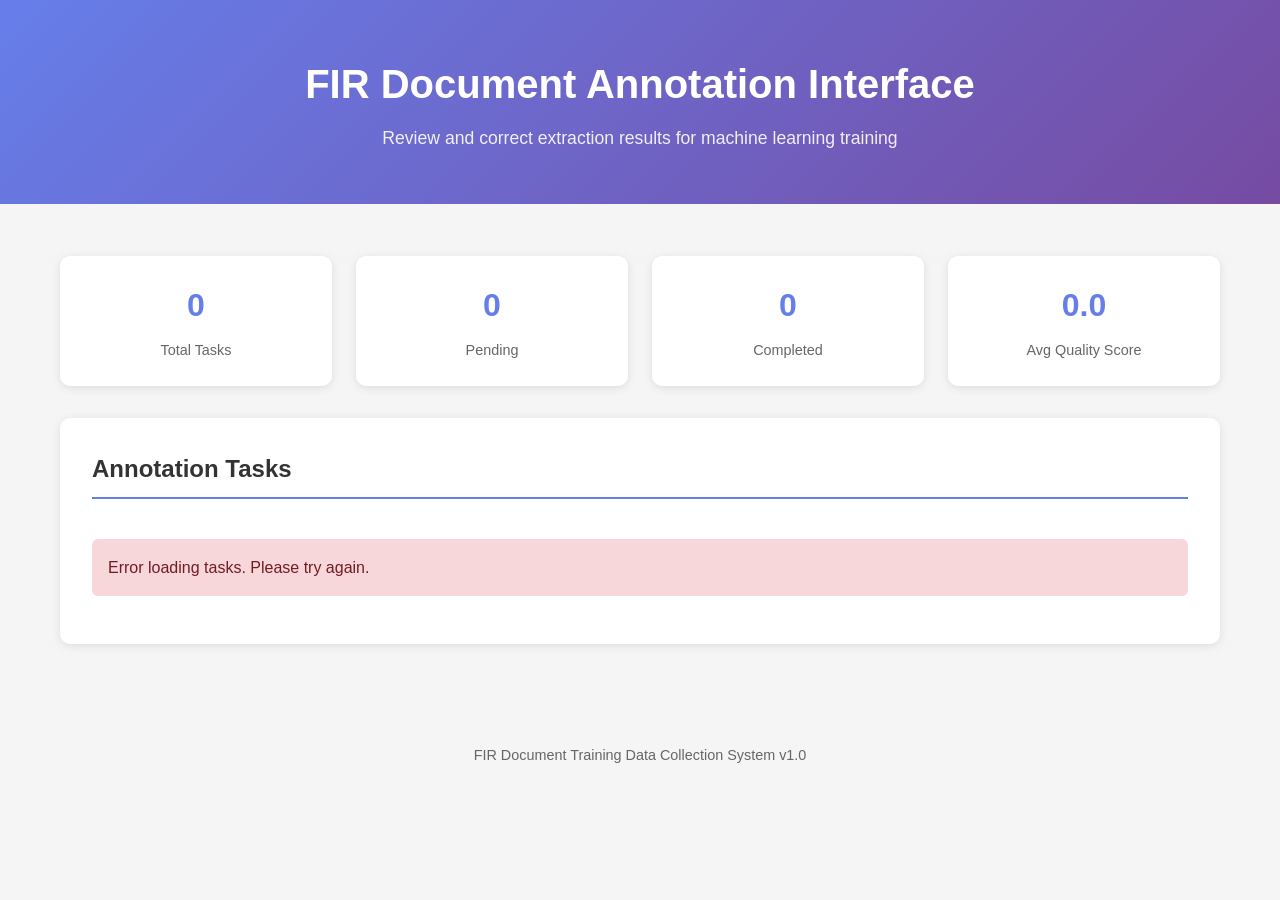
==== models/training_data/web_interface/index.html @ 196ac281 "Add comprehensive AI/ML enhancements for FIR processing" ====
<!DOCTYPE html>
<html lang="en">
<head>
    <meta charset="UTF-8">
    <meta name="viewport" content="width=device-width, initial-scale=1.0">
    <title>FIR Document Annotation Interface</title>
    <style>
        * {
            margin: 0;
            padding: 0;
            box-sizing: border-box;
        }

        body {
            font-family: 'Segoe UI', Tahoma, Geneva, Verdana, sans-serif;
            line-height: 1.6;
            color: #333;
            background-color: #f5f5f5;
        }

        .container {
            max-width: 1200px;
            margin: 0 auto;
            padding: 20px;
        }

        .header {
            background: linear-gradient(135deg, #667eea 0%, #764ba2 100%);
            color: white;
            padding: 2rem 0;
            text-align: center;
            margin-bottom: 2rem;
        }

        .header h1 {
            font-size: 2.5rem;
            margin-bottom: 0.5rem;
        }

        .header p {
            font-size: 1.1rem;
            opacity: 0.9;
        }

        .stats-grid {
            display: grid;
            grid-template-columns: repeat(auto-fit, minmax(250px, 1fr));
            gap: 1.5rem;
            margin-bottom: 2rem;
        }

        .stat-card {
            background: white;
            padding: 1.5rem;
            border-radius: 10px;
            box-shadow: 0 2px 10px rgba(0,0,0,0.1);
            text-align: center;
        }

        .stat-card h3 {
            font-size: 2rem;
            margin-bottom: 0.5rem;
            color: #667eea;
        }

        .stat-card p {
            color: #666;
            font-size: 0.9rem;
        }

        .task-section {
            background: white;
            border-radius: 10px;
            box-shadow: 0 2px 10px rgba(0,0,0,0.1);
            padding: 2rem;
            margin-bottom: 2rem;
        }

        .task-section h2 {
            color: #333;
            margin-bottom: 1.5rem;
            border-bottom: 2px solid #667eea;
            padding-bottom: 0.5rem;
        }

        .task-list {
            display: grid;
            gap: 1rem;
        }

        .task-item {
            border: 1px solid #ddd;
            border-radius: 8px;
            padding: 1rem;
            background: #fafafa;
        }

        .task-item.pending {
            border-left: 4px solid #ffc107;
        }

        .task-item.in-progress {
            border-left: 4px solid #17a2b8;
        }

        .task-item.completed {
            border-left: 4px solid #28a745;
        }

        .task-header {
            display: flex;
            justify-content: space-between;
            align-items: center;
            margin-bottom: 0.5rem;
        }

        .task-id {
            font-weight: bold;
            color: #667eea;
        }

        .task-priority {
            padding: 0.25rem 0.5rem;
            border-radius: 4px;
            font-size: 0.8rem;
            font-weight: bold;
        }

        .priority-high {
            background-color: #f8d7da;
            color: #721c24;
        }

        .priority-medium {
            background-color: #fff3cd;
            color: #856404;
        }

        .priority-low {
            background-color: #d1ecf1;
            color: #0c5460;
        }

        .task-meta {
            font-size: 0.9rem;
            color: #666;
            margin-bottom: 1rem;
        }

        .btn {
            background: #667eea;
            color: white;
            border: none;
            padding: 0.5rem 1rem;
            border-radius: 5px;
            cursor: pointer;
            text-decoration: none;
            display: inline-block;
            font-size: 0.9rem;
            transition: background 0.3s ease;
        }

        .btn:hover {
            background: #5a6fd8;
        }

        .btn-secondary {
            background: #6c757d;
        }

        .btn-secondary:hover {
            background: #5a6268;
        }

        .btn-success {
            background: #28a745;
        }

        .btn-success:hover {
            background: #218838;
        }

        .form-group {
            margin-bottom: 1rem;
        }

        .form-group label {
            display: block;
            margin-bottom: 0.5rem;
            font-weight: bold;
        }

        .form-control {
            width: 100%;
            padding: 0.5rem;
            border: 1px solid #ddd;
            border-radius: 4px;
            font-size: 1rem;
        }

        .annotation-form {
            background: #f8f9fa;
            padding: 1.5rem;
            border-radius: 8px;
            margin-top: 1rem;
        }

        .example-data {
            background: #f8f9fa;
            padding: 1rem;
            border-radius: 6px;
            margin-bottom: 1rem;
            border-left: 4px solid #667eea;
        }

        .field-grid {
            display: grid;
            grid-template-columns: repeat(auto-fit, minmax(300px, 1fr));
            gap: 1rem;
            margin-top: 1rem;
        }

        .field-item {
            background: white;
            padding: 1rem;
            border-radius: 6px;
            border: 1px solid #e9ecef;
        }

        .field-label {
            font-weight: bold;
            color: #495057;
            margin-bottom: 0.5rem;
        }

        .field-original {
            color: #6c757d;
            margin-bottom: 0.5rem;
        }

        .field-corrected {
            margin-bottom: 0.5rem;
        }

        .correction-actions {
            margin-top: 0.5rem;
        }

        .footer {
            text-align: center;
            margin-top: 3rem;
            color: #666;
            font-size: 0.9rem;
        }

        .loading {
            text-align: center;
            padding: 2rem;
            color: #666;
        }

        .error {
            background: #f8d7da;
            color: #721c24;
            padding: 1rem;
            border-radius: 6px;
            margin: 1rem 0;
        }

        .success {
            background: #d4edda;
            color: #155724;
            padding: 1rem;
            border-radius: 6px;
            margin: 1rem 0;
        }
    </style>
</head>
<body>
    <div class="header">
        <div class="container">
            <h1>FIR Document Annotation Interface</h1>
            <p>Review and correct extraction results for machine learning training</p>
        </div>
    </div>

    <div class="container">
        <div class="stats-grid">
            <div class="stat-card">
                <h3 id="total-tasks">0</h3>
                <p>Total Tasks</p>
            </div>
            <div class="stat-card">
                <h3 id="pending-tasks">0</h3>
                <p>Pending</p>
            </div>
            <div class="stat-card">
                <h3 id="completed-tasks">0</h3>
                <p>Completed</p>
            </div>
            <div class="stat-card">
                <h3 id="avg-quality">0.0</h3>
                <p>Avg Quality Score</p>
            </div>
        </div>

        <div class="task-section">
            <h2>Annotation Tasks</h2>
            <div id="task-list" class="task-list">
                <div class="loading">Loading tasks...</div>
            </div>
        </div>

        <div class="task-section" id="annotation-section" style="display: none;">
            <h2>Annotation Task: <span id="current-task-id"></span></h2>

            <div id="example-data" class="example-data">
                <h3>Extraction Results</h3>
                <div id="example-content"></div>
            </div>

            <form id="annotation-form" class="annotation-form">
                <h3>Corrections</h3>
                <div id="corrections-container"></div>

                <div class="form-group">
                    <label for="annotator-notes">Notes:</label>
                    <textarea id="annotator-notes" class="form-control" rows="3" placeholder="Add any additional notes or observations..."></textarea>
                </div>

                <div class="form-group">
                    <button type="submit" class="btn btn-success">Submit Annotation</button>
                    <button type="button" class="btn btn-secondary" onclick="skipTask()">Skip Task</button>
                </div>
            </form>
        </div>
    </div>

    <div class="footer">
        <p>FIR Document Training Data Collection System v1.0</p>
    </div>

    <script>
        let currentTask = null;
        let annotatorId = 'default';

        // Initialize the interface
        document.addEventListener('DOMContentLoaded', function() {
            loadTasks();
            setInterval(loadTasks, 30000); // Refresh every 30 seconds
        });

        async function loadTasks() {
            try {
                const response = await fetch(`/api/tasks?annotator_id=${annotatorId}`);
                const data = await response.json();

                if (data.error) {
                    document.getElementById('task-list').innerHTML = '<div class="error">Error loading tasks: ' + data.error + '</div>';
                    return;
                }

                displayTasks(data.tasks);
                updateStats(data);

            } catch (error) {
                console.error('Error loading tasks:', error);
                document.getElementById('task-list').innerHTML = '<div class="error">Error loading tasks. Please try again.</div>';
            }
        }

        function displayTasks(tasks) {
            const taskListElement = document.getElementById('task-list');

            if (tasks.length === 0) {
                taskListElement.innerHTML = '<div class="task-item">No pending tasks available.</div>';
                return;
            }

            const tasksHtml = tasks.map(task => `
                <div class="task-item ${task.status}">
                    <div class="task-header">
                        <span class="task-id">Task ${task.id.substring(0, 8)}...</span>
                        <span class="task-priority priority-${getPriorityClass(task.priority)}">
                            Priority ${task.priority}
                        </span>
                    </div>
                    <div class="task-meta">
                        Created: ${new Date(task.created_at).toLocaleString()} |
                        Status: ${task.status} |
                        Est. Time: ${task.estimated_time}min
                    </div>
                    <button class="btn" onclick="startAnnotation('${task.id}')">Start Annotation</button>
                </div>
            `).join('');

            taskListElement.innerHTML = tasksHtml;
        }

        function getPriorityClass(priority) {
            if (priority >= 8) return 'high';
            if (priority >= 5) return 'medium';
            return 'low';
        }

        function updateStats(data) {
            document.getElementById('total-tasks').textContent = data.total || 0;
            document.getElementById('pending-tasks').textContent = data.tasks.filter(t => t.status === 'pending').length;
            document.getElementById('completed-tasks').textContent = data.tasks.filter(t => t.status === 'completed').length;
        }

        async function startAnnotation(taskId) {
            try {
                // Get the example data
                const response = await fetch(`/api/example?example_id=${taskId}`);
                const data = await response.json();

                if (data.error) {
                    alert('Error loading example: ' + data.error);
                    return;
                }

                currentTask = { id: taskId, example: data.example };
                displayAnnotationForm(data.example);

            } catch (error) {
                console.error('Error starting annotation:', error);
                alert('Error starting annotation. Please try again.');
            }
        }

        function displayAnnotationForm(example) {
            // Show annotation section
            document.getElementById('annotation-section').style.display = 'block';
            document.getElementById('current-task-id').textContent = currentTask.id.substring(0, 8) + '...';

            // Display example data
            const exampleContent = document.getElementById('example-content');
            const fields = ['police_station', 'cr_no', 'section_of_law', 'date_of_occurrence',
                           'complainant', 'victims', 'accused', 'gist'];

            const fieldsHtml = fields.map(field => {
                const value = example.actual_output[field];
                const confidence = example.confidence_scores[field] || 0;

                return `
                    <div class="field-item">
                        <div class="field-label">${field.replace(/_/g, ' ').toUpperCase()}</div>
                        <div class="field-original">Extracted: ${value || 'Not found'}</div>
                        <div class="field-original">Confidence: ${(confidence * 100).toFixed(1)}%</div>
                        <div class="field-corrected">
                            <input type="text" class="form-control" value="${value || ''}"
                                   placeholder="Corrected value (leave empty if correct)">
                        </div>
                    </div>
                `;
            }).join('');

            exampleContent.innerHTML = `<div class="field-grid">${fieldsHtml}</div>`;

            // Scroll to annotation section
            document.getElementById('annotation-section').scrollIntoView({ behavior: 'smooth' });
        }

        async function submitAnnotation() {
            if (!currentTask) return;

            const corrections = [];
            const fieldInputs = document.querySelectorAll('#example-content input');

            fieldInputs.forEach((input, index) => {
                const fieldName = ['police_station', 'cr_no', 'section_of_law', 'date_of_occurrence',
                                  'complainant', 'victims', 'accused', 'gist'][index];

                if (input.value.trim() && input.value.trim() !== currentTask.example.actual_output[fieldName]) {
                    corrections.push({
                        field_name: fieldName,
                        original_value: currentTask.example.actual_output[fieldName] || '',
                        corrected_value: input.value.trim(),
                        correction_type: 'correction',
                        confidence: 1.0,
                        reasoning: 'Manual correction by annotator'
                    });
                }
            });

            const notes = document.getElementById('annotator-notes').value;

            try {
                const response = await fetch('/api/submit', {
                    method: 'POST',
                    headers: {
                        'Content-Type': 'application/json',
                    },
                    body: JSON.stringify({
                        task_id: currentTask.id,
                        annotator_id: annotatorId,
                        corrections: corrections,
                        notes: notes
                    })
                });

                const result = await response.json();

                if (result.success) {
                    alert('Annotation submitted successfully!');
                    document.getElementById('annotation-section').style.display = 'none';
                    loadTasks();
                } else {
                    alert('Error submitting annotation: ' + result.error);
                }

            } catch (error) {
                console.error('Error submitting annotation:', error);
                alert('Error submitting annotation. Please try again.');
            }
        }

        function skipTask() {
            if (confirm('Are you sure you want to skip this task?')) {
                document.getElementById('annotation-section').style.display = 'none';
                currentTask = null;
            }
        }

        // Handle form submission
        document.getElementById('annotation-form').addEventListener('submit', function(e) {
            e.preventDefault();
            submitAnnotation();
        });
    </script>
</body>
</html>
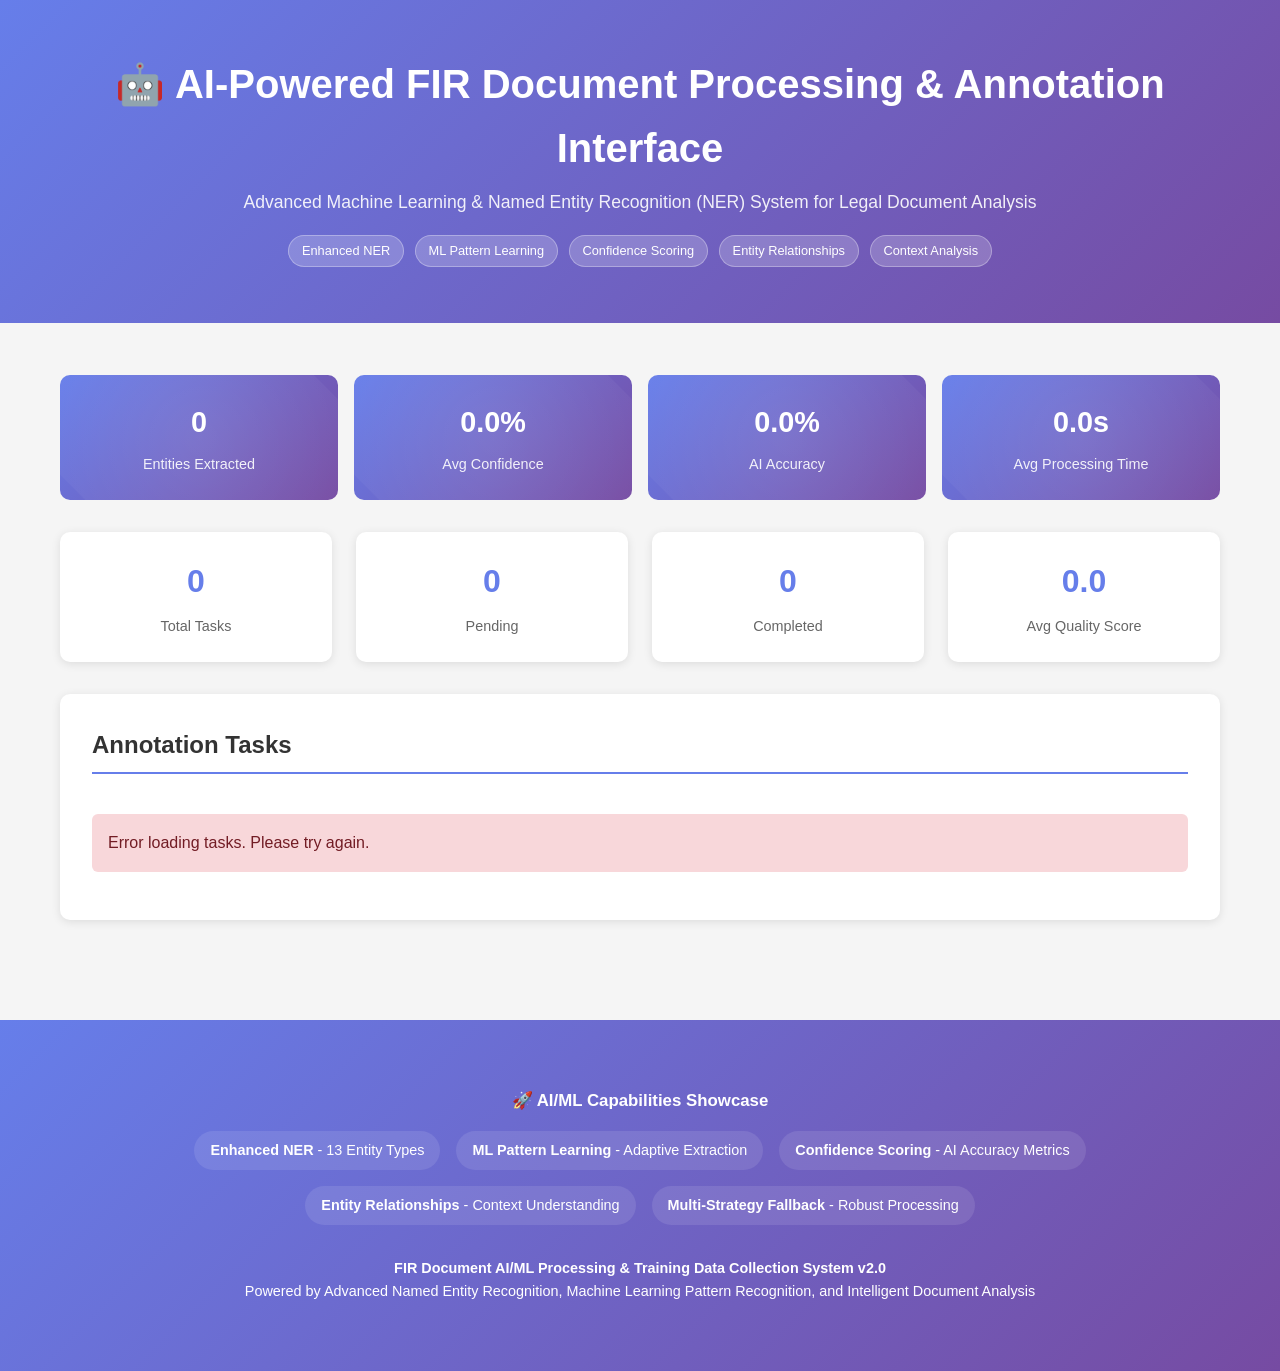
==== commit bfc5f8fe: "Update files and add new test" ====
--- a/models/training_data/web_interface/index.html
+++ b/models/training_data/web_interface/index.html
@@ -247,10 +247,20 @@
         }
 
         .footer {
+            background: linear-gradient(135deg, #667eea 0%, #764ba2 100%);
+            color: white;
             text-align: center;
             margin-top: 3rem;
-            color: #666;
+            padding: 3rem 0;
             font-size: 0.9rem;
+        }
+
+        .ner-entities-container {
+            margin: 1rem 0;
+        }
+
+        .confidence-bars {
+            margin: 1rem 0;
         }
 
         .loading {
@@ -274,17 +284,193 @@
             border-radius: 6px;
             margin: 1rem 0;
         }
+
+        .ai-features {
+            margin-top: 1rem;
+        }
+
+        .ai-badge {
+            display: inline-block;
+            background: rgba(255, 255, 255, 0.2);
+            color: white;
+            padding: 0.3rem 0.8rem;
+            border-radius: 20px;
+            font-size: 0.8rem;
+            margin: 0.2rem;
+            border: 1px solid rgba(255, 255, 255, 0.3);
+        }
+
+        .ai-stats-grid {
+            display: grid;
+            grid-template-columns: repeat(auto-fit, minmax(200px, 1fr));
+            gap: 1rem;
+            margin-bottom: 2rem;
+        }
+
+        .ai-stat-card {
+            background: linear-gradient(135deg, #667eea, #764ba2);
+            color: white;
+            padding: 1.5rem;
+            border-radius: 10px;
+            text-align: center;
+            position: relative;
+            overflow: hidden;
+        }
+
+        .ai-stat-card::before {
+            content: '';
+            position: absolute;
+            top: -50%;
+            left: -50%;
+            width: 200%;
+            height: 200%;
+            background: radial-gradient(circle, rgba(255,255,255,0.1) 0%, transparent 70%);
+            transform: rotate(45deg);
+        }
+
+        .ai-stat-card h3 {
+            font-size: 1.8rem;
+            margin-bottom: 0.5rem;
+            position: relative;
+            z-index: 1;
+        }
+
+        .ai-stat-card p {
+            font-size: 0.9rem;
+            opacity: 0.9;
+            position: relative;
+            z-index: 1;
+        }
+
+        .ner-entity-display {
+            background: #f8f9fa;
+            border: 1px solid #e9ecef;
+            border-radius: 8px;
+            padding: 1rem;
+            margin: 0.5rem 0;
+        }
+
+        .entity-tag {
+            display: inline-block;
+            padding: 0.2rem 0.5rem;
+            border-radius: 4px;
+            font-size: 0.8rem;
+            margin: 0.1rem;
+            font-weight: bold;
+        }
+
+        .entity-person { background: #e3f2fd; color: #1976d2; }
+        .entity-org { background: #f3e5f5; color: #7b1fa2; }
+        .entity-gpe { background: #e8f5e8; color: #388e3c; }
+        .entity-law { background: #fff3e0; color: #f57c00; }
+        .entity-date { background: #fce4ec; color: #c2185b; }
+        .entity-document { background: #e0f2f1; color: #00796b; }
+        .entity-phone { background: #f1f8e9; color: #689f38; }
+        .entity-vehicle { background: #ede7f6; color: #512da8; }
+
+        .confidence-bar {
+            width: 100%;
+            height: 6px;
+            background: #e0e0e0;
+            border-radius: 3px;
+            overflow: hidden;
+            margin: 0.2rem 0;
+        }
+
+        .confidence-fill {
+            height: 100%;
+            background: linear-gradient(90deg, #ff5252, #ff9800, #4caf50);
+            border-radius: 3px;
+            transition: width 0.3s ease;
+        }
+
+        .relationship-display {
+            background: #fff8e1;
+            border-left: 4px solid #ffc107;
+            padding: 0.5rem;
+            margin: 0.5rem 0;
+            border-radius: 0 4px 4px 0;
+        }
+
+        .validation-results {
+            background: #e8f5e8;
+            border-left: 4px solid #4caf50;
+            padding: 1rem;
+            margin: 1rem 0;
+            border-radius: 0 4px 4px 0;
+        }
+
+        .ai-insights {
+            background: linear-gradient(135deg, #667eea, #764ba2);
+            color: white;
+            padding: 1.5rem;
+            border-radius: 10px;
+            margin: 1rem 0;
+        }
+
+        .performance-metrics {
+            display: grid;
+            grid-template-columns: repeat(auto-fit, minmax(150px, 1fr));
+            gap: 1rem;
+            margin: 1rem 0;
+        }
+
+        .metric-item {
+            background: rgba(255, 255, 255, 0.1);
+            padding: 0.8rem;
+            border-radius: 6px;
+            text-align: center;
+        }
+
+        .metric-value {
+            font-size: 1.5rem;
+            font-weight: bold;
+            display: block;
+        }
+
+        .metric-label {
+            font-size: 0.8rem;
+            opacity: 0.9;
+        }
     </style>
 </head>
 <body>
     <div class="header">
         <div class="container">
-            <h1>FIR Document Annotation Interface</h1>
-            <p>Review and correct extraction results for machine learning training</p>
+            <h1>🤖 AI-Powered FIR Document Processing & Annotation Interface</h1>
+            <p>Advanced Machine Learning & Named Entity Recognition (NER) System for Legal Document Analysis</p>
+            <div class="ai-features">
+                <span class="ai-badge">Enhanced NER</span>
+                <span class="ai-badge">ML Pattern Learning</span>
+                <span class="ai-badge">Confidence Scoring</span>
+                <span class="ai-badge">Entity Relationships</span>
+                <span class="ai-badge">Context Analysis</span>
+            </div>
         </div>
     </div>
 
     <div class="container">
+        <!-- AI/ML Performance Dashboard -->
+        <div class="ai-stats-grid">
+            <div class="ai-stat-card">
+                <h3 id="ner-entities">0</h3>
+                <p>Entities Extracted</p>
+            </div>
+            <div class="ai-stat-card">
+                <h3 id="avg-confidence">0.0%</h3>
+                <p>Avg Confidence</p>
+            </div>
+            <div class="ai-stat-card">
+                <h3 id="ai-accuracy">0.0%</h3>
+                <p>AI Accuracy</p>
+            </div>
+            <div class="ai-stat-card">
+                <h3 id="processing-speed">0.0s</h3>
+                <p>Avg Processing Time</p>
+            </div>
+        </div>
+
+        <!-- Traditional Stats -->
         <div class="stats-grid">
             <div class="stat-card">
                 <h3 id="total-tasks">0</h3>
@@ -304,6 +490,29 @@
             </div>
         </div>
 
+        <!-- AI Insights Section -->
+        <div class="ai-insights" id="ai-insights-section" style="display: none;">
+            <h3>🧠 AI/ML Processing Insights</h3>
+            <div class="performance-metrics">
+                <div class="metric-item">
+                    <span class="metric-value" id="ner-success-rate">0.0%</span>
+                    <span class="metric-label">NER Success Rate</span>
+                </div>
+                <div class="metric-item">
+                    <span class="metric-value" id="entity-relationships">0</span>
+                    <span class="metric-label">Entity Relationships</span>
+                </div>
+                <div class="metric-item">
+                    <span class="metric-value" id="context-score">0.0</span>
+                    <span class="metric-label">Context Score</span>
+                </div>
+                <div class="metric-item">
+                    <span class="metric-value" id="fallback-usage">0.0%</span>
+                    <span class="metric-label">Fallback Usage</span>
+                </div>
+            </div>
+        </div>
+
         <div class="task-section">
             <h2>Annotation Tasks</h2>
             <div id="task-list" class="task-list">
@@ -314,8 +523,16 @@
         <div class="task-section" id="annotation-section" style="display: none;">
             <h2>Annotation Task: <span id="current-task-id"></span></h2>
 
+            <!-- AI/ML Analysis Results -->
+            <div id="ai-analysis-results" class="ai-insights">
+                <h3>🔍 AI/ML Analysis Results</h3>
+                <div id="ner-entities-display"></div>
+                <div id="entity-relationships-display"></div>
+                <div id="validation-results-display"></div>
+            </div>
+
             <div id="example-data" class="example-data">
-                <h3>Extraction Results</h3>
+                <h3>📋 Structured Extraction Results</h3>
                 <div id="example-content"></div>
             </div>
 
@@ -337,7 +554,30 @@
     </div>
 
     <div class="footer">
-        <p>FIR Document Training Data Collection System v1.0</p>
+        <div class="container">
+            <div style="text-align: center; margin-bottom: 2rem;">
+                <h3>🚀 AI/ML Capabilities Showcase</h3>
+                <div style="display: flex; justify-content: center; flex-wrap: wrap; gap: 1rem; margin: 1rem 0;">
+                    <div style="background: rgba(255,255,255,0.1); padding: 0.5rem 1rem; border-radius: 20px; color: white;">
+                        <strong>Enhanced NER</strong> - 13 Entity Types
+                    </div>
+                    <div style="background: rgba(255,255,255,0.1); padding: 0.5rem 1rem; border-radius: 20px; color: white;">
+                        <strong>ML Pattern Learning</strong> - Adaptive Extraction
+                    </div>
+                    <div style="background: rgba(255,255,255,0.1); padding: 0.5rem 1rem; border-radius: 20px; color: white;">
+                        <strong>Confidence Scoring</strong> - AI Accuracy Metrics
+                    </div>
+                    <div style="background: rgba(255,255,255,0.1); padding: 0.5rem 1rem; border-radius: 20px; color: white;">
+                        <strong>Entity Relationships</strong> - Context Understanding
+                    </div>
+                    <div style="background: rgba(255,255,255,0.1); padding: 0.5rem 1rem; border-radius: 20px; color: white;">
+                        <strong>Multi-Strategy Fallback</strong> - Robust Processing
+                    </div>
+                </div>
+            </div>
+            <p><strong>FIR Document AI/ML Processing & Training Data Collection System v2.0</strong></p>
+            <p>Powered by Advanced Named Entity Recognition, Machine Learning Pattern Recognition, and Intelligent Document Analysis</p>
+        </div>
     </div>
 
     <script>
@@ -434,10 +674,100 @@
             document.getElementById('annotation-section').style.display = 'block';
             document.getElementById('current-task-id').textContent = currentTask.id.substring(0, 8) + '...';
 
-            // Display example data
+            // Display AI/ML Analysis Results
+            displayAIMLAnalysis(example);
+
+            // Display traditional extraction results
+            displayExtractionResults(example);
+
+            // Update AI insights
+            updateAIInsights(example);
+
+            // Scroll to annotation section
+            document.getElementById('annotation-section').scrollIntoView({ behavior: 'smooth' });
+        }
+
+        function displayAIMLAnalysis(example) {
+            const nerDisplay = document.getElementById('ner-entities-display');
+            const relationshipsDisplay = document.getElementById('entity-relationships-display');
+            const validationDisplay = document.getElementById('validation-results-display');
+
+            // Display NER Entities
+            if (example.ner_entities && example.ner_entities.length > 0) {
+                const entitiesHtml = `
+                    <h4>🎯 Named Entities Detected (${example.ner_entities.length})</h4>
+                    <div class="ner-entities-container">
+                        ${example.ner_entities.map(entity => `
+                            <span class="entity-tag entity-${entity.label.toLowerCase()}">
+                                ${entity.text} <span style="opacity: 0.7;">(${entity.label})</span>
+                            </span>
+                        `).join('')}
+                    </div>
+                    <div class="confidence-bars">
+                        ${example.ner_entities.map(entity => `
+                            <div style="margin: 0.2rem 0;">
+                                <strong>${entity.text}:</strong>
+                                <div class="confidence-bar">
+                                    <div class="confidence-fill" style="width: ${entity.confidence * 100}%"></div>
+                                </div>
+                                <small>${(entity.confidence * 100).toFixed(1)}% confidence</small>
+                            </div>
+                        `).join('')}
+                    </div>
+                `;
+                nerDisplay.innerHTML = entitiesHtml;
+            } else {
+                nerDisplay.innerHTML = '<p>No entities detected or NER data not available.</p>';
+            }
+
+            // Display Entity Relationships
+            if (example.entity_relationships && example.entity_relationships.length > 0) {
+                const relationshipsHtml = `
+                    <h4>🔗 Entity Relationships</h4>
+                    ${example.entity_relationships.map(rel => `
+                        <div class="relationship-display">
+                            <strong>${rel.entity1}</strong> (${rel.entity1_type}) ↔
+                            <strong>${rel.entity2}</strong> (${rel.entity2_type})
+                            <br><small>Relationship: ${rel.relationship_type} (${(rel.confidence * 100).toFixed(1)}% confidence)</small>
+                        </div>
+                    `).join('')}
+                `;
+                relationshipsDisplay.innerHTML = relationshipsHtml;
+            } else {
+                relationshipsDisplay.innerHTML = '<p>No entity relationships detected.</p>';
+            }
+
+            // Display Validation Results
+            if (example.validation_results) {
+                const validationHtml = `
+                    <h4>✅ Validation Results</h4>
+                    <div class="validation-results">
+                        <p><strong>Validation Score:</strong> ${(example.validation_results.validation_score * 100).toFixed(1)}%</p>
+                        <p><strong>Valid Entities:</strong> ${example.validation_results.valid_entities}/${example.validation_results.total_entities}</p>
+                        ${example.validation_results.warnings.length > 0 ? `
+                            <div style="margin-top: 0.5rem;">
+                                <strong>Warnings:</strong>
+                                <ul>${example.validation_results.warnings.map(w => `<li>${w}</li>`).join('')}</ul>
+                            </div>
+                        ` : ''}
+                        ${example.validation_results.issues.length > 0 ? `
+                            <div style="margin-top: 0.5rem;">
+                                <strong>Issues:</strong>
+                                <ul>${example.validation_results.issues.map(i => `<li>${i}</li>`).join('')}</ul>
+                            </div>
+                        ` : ''}
+                    </div>
+                `;
+                validationDisplay.innerHTML = validationHtml;
+            } else {
+                validationDisplay.innerHTML = '<p>No validation data available.</p>';
+            }
+        }
+
+        function displayExtractionResults(example) {
             const exampleContent = document.getElementById('example-content');
             const fields = ['police_station', 'cr_no', 'section_of_law', 'date_of_occurrence',
-                           'complainant', 'victims', 'accused', 'gist'];
+                            'complainant', 'victims', 'accused', 'gist'];
 
             const fieldsHtml = fields.map(field => {
                 const value = example.actual_output[field];
@@ -447,19 +777,38 @@
                     <div class="field-item">
                         <div class="field-label">${field.replace(/_/g, ' ').toUpperCase()}</div>
                         <div class="field-original">Extracted: ${value || 'Not found'}</div>
-                        <div class="field-original">Confidence: ${(confidence * 100).toFixed(1)}%</div>
+                        <div class="field-original">
+                            Confidence: ${(confidence * 100).toFixed(1)}%
+                            <div class="confidence-bar">
+                                <div class="confidence-fill" style="width: ${confidence * 100}%"></div>
+                            </div>
+                        </div>
                         <div class="field-corrected">
                             <input type="text" class="form-control" value="${value || ''}"
-                                   placeholder="Corrected value (leave empty if correct)">
+                                    placeholder="Corrected value (leave empty if correct)">
                         </div>
                     </div>
                 `;
             }).join('');
 
             exampleContent.innerHTML = `<div class="field-grid">${fieldsHtml}</div>`;
-
-            // Scroll to annotation section
-            document.getElementById('annotation-section').scrollIntoView({ behavior: 'smooth' });
+        }
+
+        function updateAIInsights(example) {
+            // Show AI insights section
+            document.getElementById('ai-insights-section').style.display = 'block';
+
+            // Update metrics if available
+            if (example.processing_metadata) {
+                document.getElementById('ner-success-rate').textContent =
+                    `${((example.processing_metadata.ner_success_rate || 0) * 100).toFixed(1)}%`;
+                document.getElementById('entity-relationships').textContent =
+                    example.entity_relationships ? example.entity_relationships.length : 0;
+                document.getElementById('context-score').textContent =
+                    (example.context_analysis ? example.context_analysis.context_score || 0 : 0).toFixed(2);
+                document.getElementById('fallback-usage').textContent =
+                    `${((example.processing_metadata.fallback_used ? 1 : 0) * 100).toFixed(1)}%`;
+            }
         }
 
         async function submitAnnotation() {
